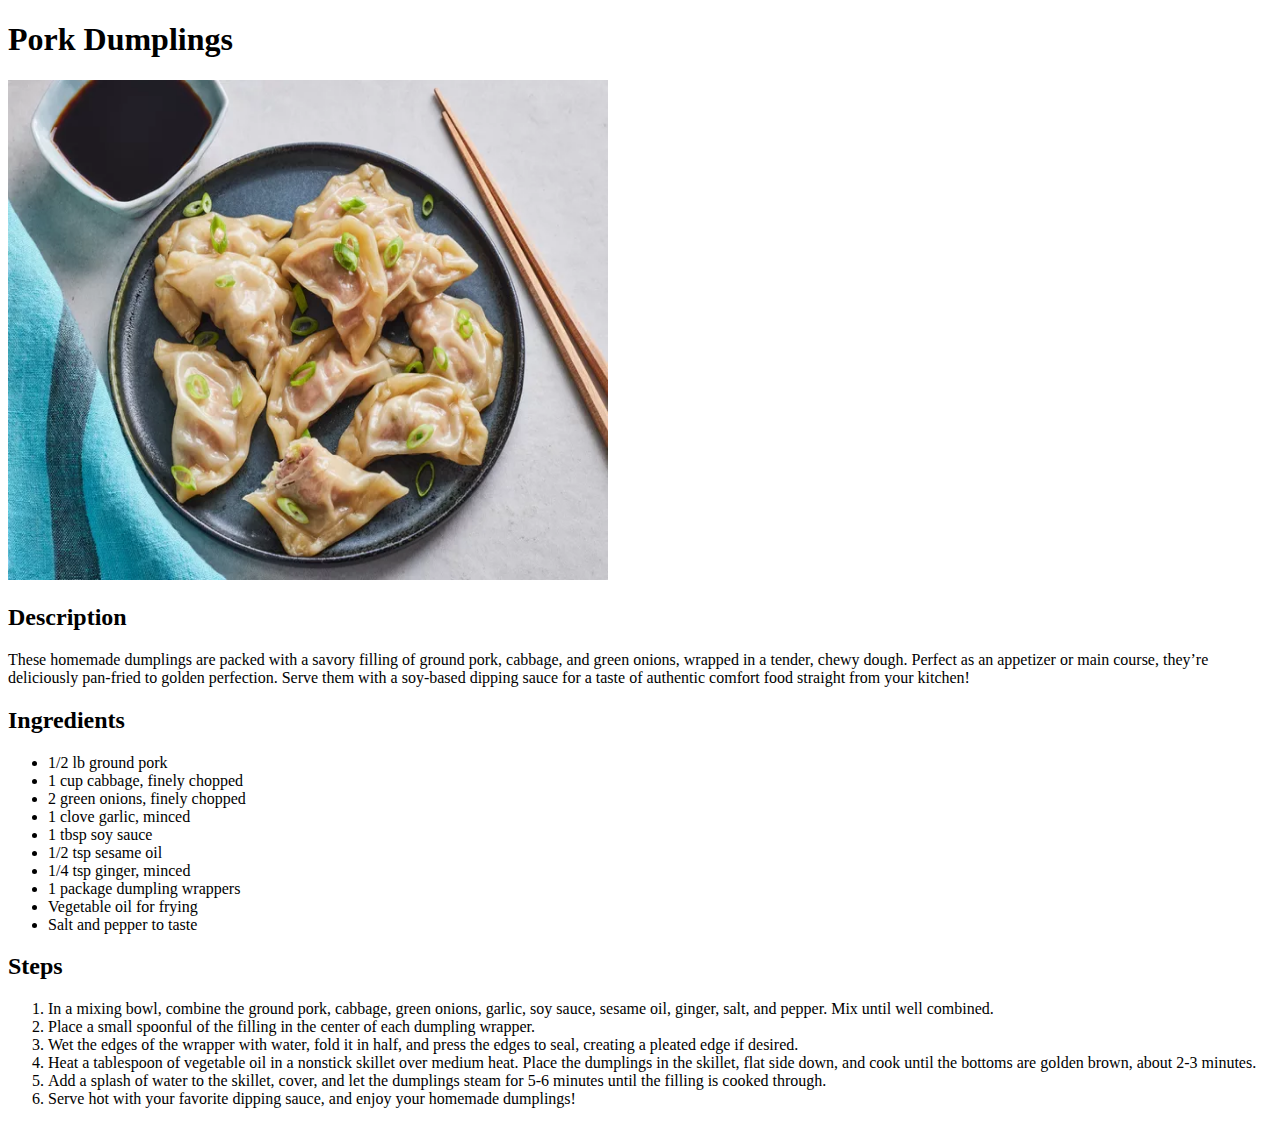
==== recipes/dumplings.html @ 9a451db4 "3 recipes" ====
<!DOCTYPE html>
<html lang="en">
<head>
    <meta charset="UTF-8">
    <title>Pork Dumplings</title>
</head>
<body>

    <h1>Pork Dumplings</h1>
    
    <img src="../images/dumplings.jpg" alt = "pork dumplings" height = "500" width = "600">

    <h2>Description</h2>
    <p>These homemade dumplings are packed with a savory filling of ground pork, cabbage, and green onions, wrapped in a tender, chewy dough. Perfect as an appetizer or main course, they’re deliciously pan-fried to golden perfection. Serve them with a soy-based dipping sauce for a taste of authentic comfort food straight from your kitchen!</p>

    <h2>Ingredients</h2>
    <ul>
        <li>1/2 lb ground pork</li>
        <li>1 cup cabbage, finely chopped</li>
        <li>2 green onions, finely chopped</li>
        <li>1 clove garlic, minced</li>
        <li>1 tbsp soy sauce</li>
        <li>1/2 tsp sesame oil</li>
        <li>1/4 tsp ginger, minced</li>
        <li>1 package dumpling wrappers</li>
        <li>Vegetable oil for frying</li>
        <li>Salt and pepper to taste</li>
    </ul>

    <h2>Steps</h2>
    <ol>
        <li>In a mixing bowl, combine the ground pork, cabbage, green onions, garlic, soy sauce, sesame oil, ginger, salt, and pepper. Mix until well combined.</li>
        <li>Place a small spoonful of the filling in the center of each dumpling wrapper.</li>
        <li>Wet the edges of the wrapper with water, fold it in half, and press the edges to seal, creating a pleated edge if desired.</li>
        <li>Heat a tablespoon of vegetable oil in a nonstick skillet over medium heat. Place the dumplings in the skillet, flat side down, and cook until the bottoms are golden brown, about 2-3 minutes.</li>
        <li>Add a splash of water to the skillet, cover, and let the dumplings steam for 5-6 minutes until the filling is cooked through.</li>
        <li>Serve hot with your favorite dipping sauce, and enjoy your homemade dumplings!</li>
    </ol>
    
</body>
</html>
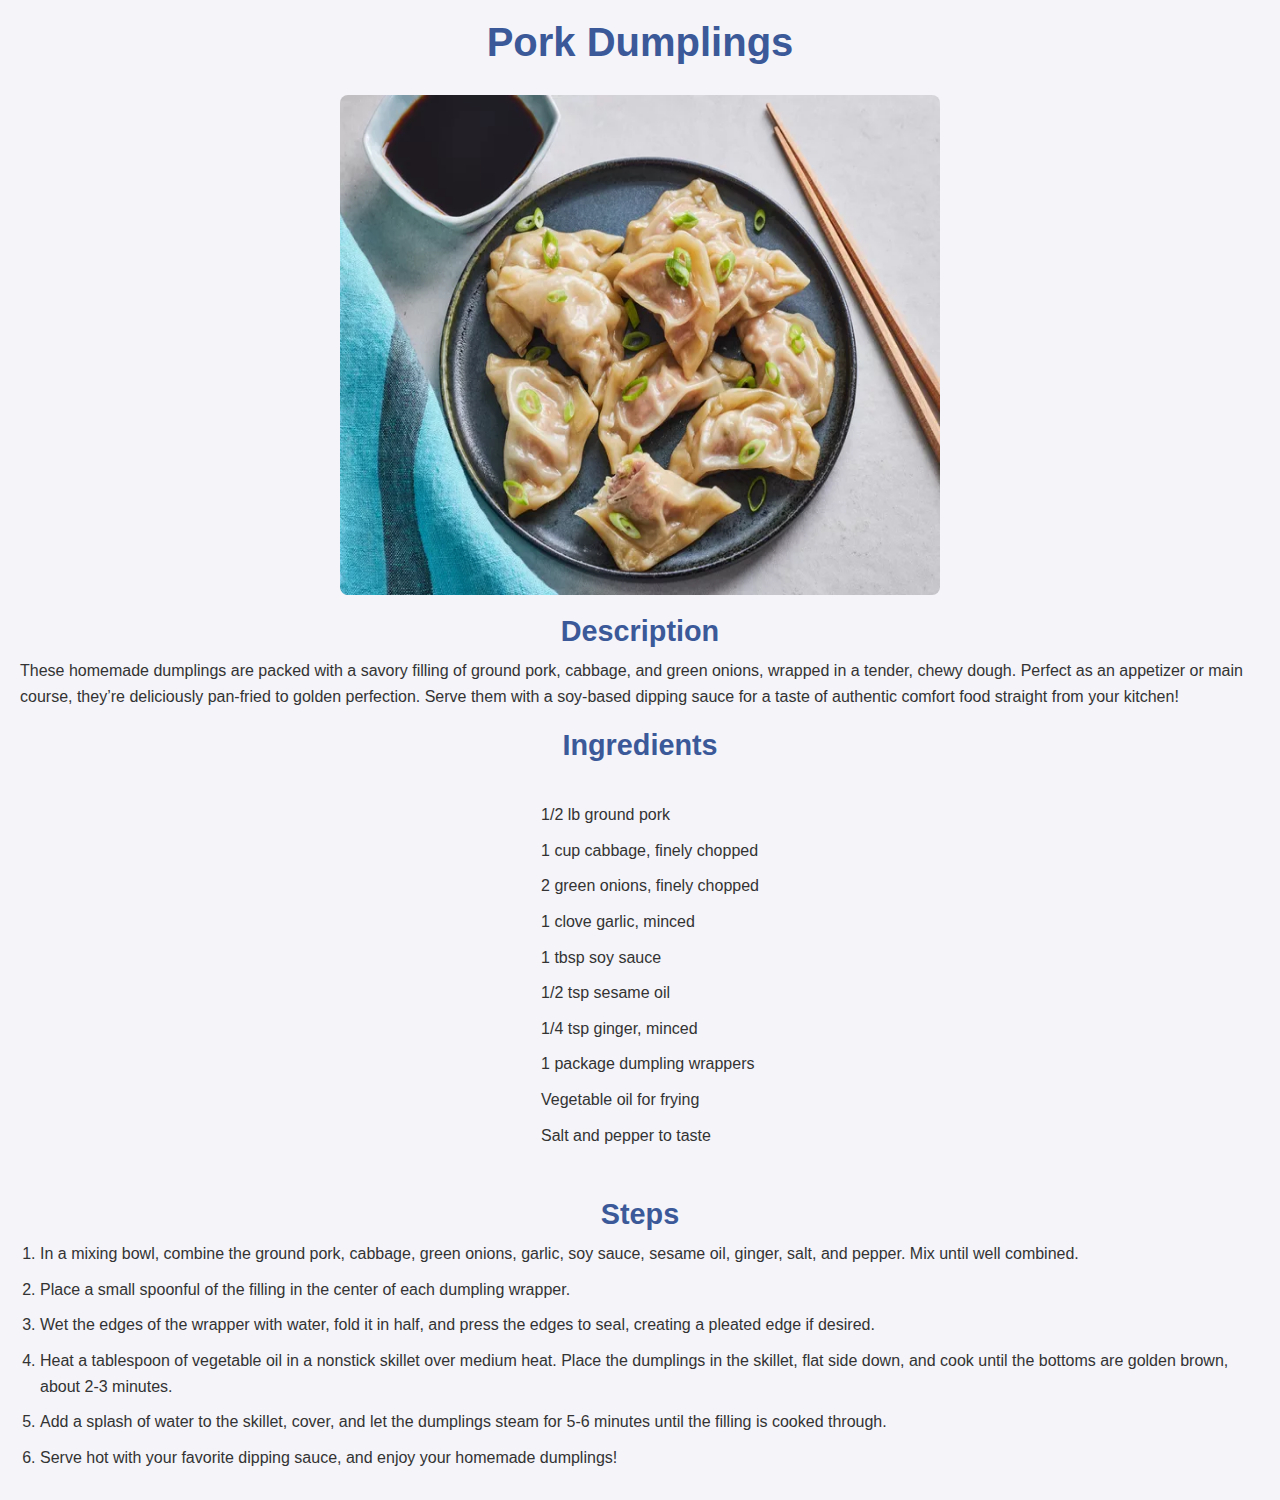
==== commit 8d2b8cfd: "added css styling" ====
--- a/recipes/dumplings.html
+++ b/recipes/dumplings.html
@@ -3,6 +3,8 @@
 <head>
     <meta charset="UTF-8">
     <title>Pork Dumplings</title>
+    <link rel="stylesheet" href="../styles.css">
+
 </head>
 <body>
 
--- a/styles.css
+++ b/styles.css
@@ -0,0 +1,88 @@
+/* Basic Reset */
+* {
+    margin: 0;
+    padding: 0;
+    box-sizing: border-box;
+}
+
+/* Body Styling */
+body {
+    font-family: Arial, sans-serif;
+    background-color: #f4f4f9;
+    color: #333;
+    display: flex;
+    flex-direction: column;
+    align-items: center;
+    padding: 20px;
+}
+
+/* Header Styling */
+h1 {
+    color: #3b5998;
+    font-size: 2.5em;
+    margin-bottom: 20px;
+}
+
+/* Navigation Styling */
+ul {
+    list-style-type: none;
+    margin: 20px 0;
+    padding: 0;
+}
+
+ul li {
+    margin: 10px 0;
+}
+
+ul li a {
+    color: #3b5998;
+    font-size: 1.2em;
+    text-decoration: none;
+    padding: 8px 16px;
+    border: 2px solid #3b5998;
+    border-radius: 8px;
+    transition: background-color 0.3s, color 0.3s;
+}
+
+ul li a:hover {
+    background-color: #3b5998;
+    color: #fff;
+}
+
+/* Main Content Styling */
+.content {
+    max-width: 800px;
+    background-color: #ffffff;
+    border-radius: 8px;
+    padding: 20px;
+    box-shadow: 0px 0px 10px rgba(0, 0, 0, 0.1);
+    margin-bottom: 20px;
+}
+
+h2 {
+    color: #3b5998;
+    margin-top: 20px;
+    font-size: 1.8em;
+    margin-bottom: 10px;
+}
+
+p, li {
+    font-size: 1em;
+    line-height: 1.6;
+}
+
+/* Image Styling */
+img {
+    max-width: 100%;
+    border-radius: 8px;
+    margin-top: 10px;
+}
+
+/* Ingredient and Step Lists */
+ul, ol {
+    padding-left: 20px;
+}
+
+ul li, ol li {
+    margin-bottom: 10px;
+}
